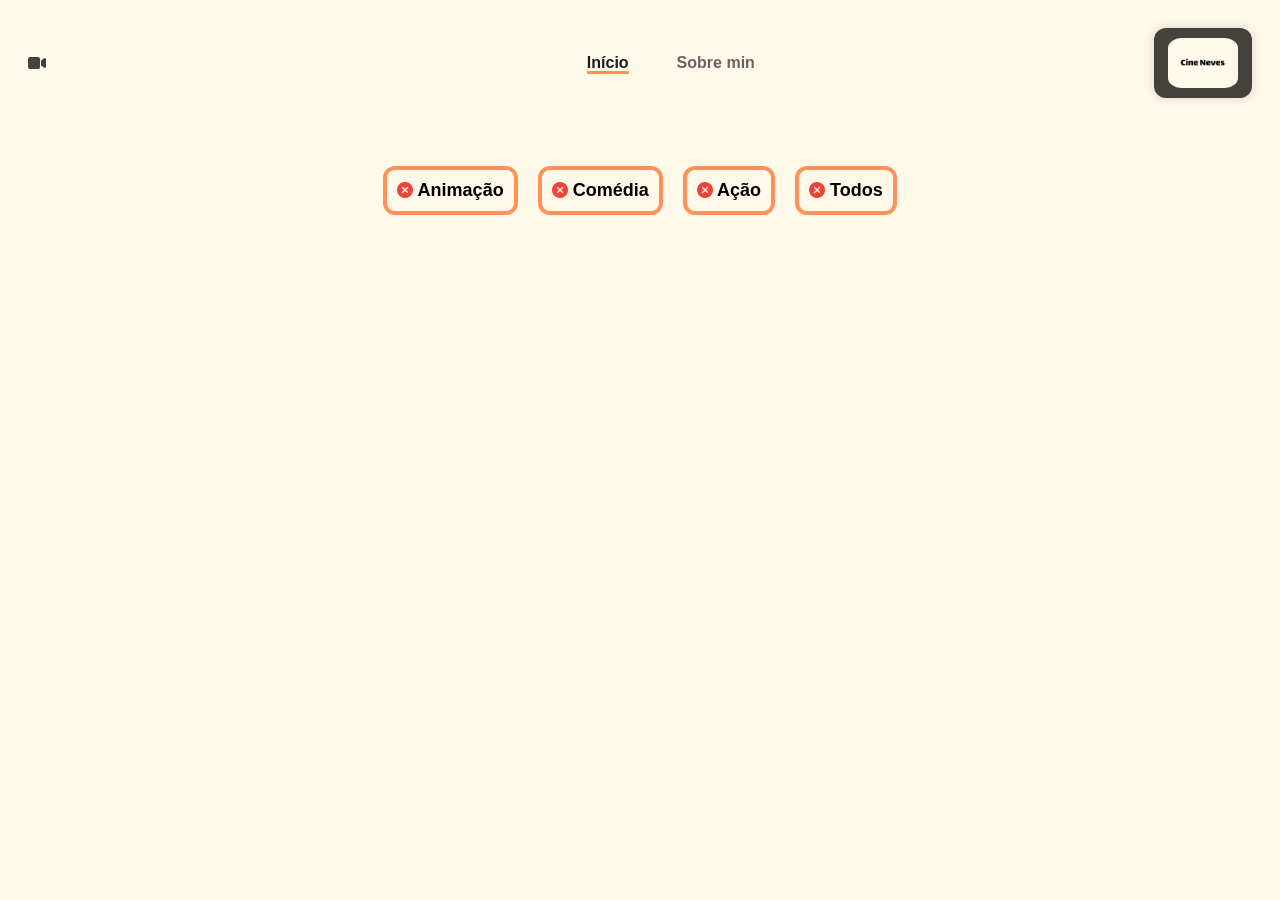
==== index.html @ f13eeda2 "Germina Flix (versão do Alex)" ====
<!DOCTYPE html>
<html lang="pt-br">
<head>
    <meta charset="UTF-8">
    <meta name="viewport" content="width=device-width, initial-scale=1.0">
    <title>Cine Neves</title>
    <link rel="stylesheet" href="style.css">
    <link rel="stylesheet" href="https://cdnjs.cloudflare.com/ajax/libs/font-awesome/6.7.2/css/all.min.css">
    <link rel="icon" href="img
    /logo.png" >
</head>
 <body style="background-color: #fff9ea;">
    <header>
        <header>
            <nav id = "navbar">
                <i class="fa-solid fa-video" style="color: #44423d;"></i>
                <ul id="nav_list" style="margin-left: 142px;">
                    <li class="nav-item active"><a href="">Início</a></li>
                    <li class="nav-item"><a href="autor.html">Sobre min</a></li>
                </ul>
                <a href="logo.html"><button class="btn"><img src="img/logo.png" style="max-height: 50px;  border-radius: 20%;" alt="">
                </button></a>
            </nav>
        </header>
    </header>
    <section id="conteudo">

        

        <div id="filtros">
            <input type="checkbox" id="terror">
            <label for="terror" style="margin-top: 20px;"><span class="red"> <img src="img/remove.png" alt=""></span>  <span class="green"><img src="img/check.png" alt=""></span>Animação</label>
            <input type="checkbox" id="comedia">
            <label for="comedia" style="margin-top: 20px;"><span class="red"> <img src="img/remove.png" alt=""></span>  <span class="green"><img src="img/check.png" alt=""></span>Comédia</label>
            <input type="checkbox" id="aventura">
            <label for="aventura" style="margin-top: 20px;"><span class="red"> <img src="img/remove.png" alt=""></span>  <span class="green"><img src="img/check.png" alt=""></span>Ação</label>
            <input type="checkbox" id="todos">
            <label for="todos" style="margin-top: 20PX;"> <span class="red"> <img src="img/remove.png" alt=""></span>  <span class="green"><img src="img/check.png" alt=""></span>Todos</label>
            <div class="cobridor"></div>
        </div>

        <main class="filmes" >
        <section style="display: flex; flex-direction: row; gap: 40px;">
            <div class="filme"+ id="filme1">
                <a href="filmes/filme1.html">
                    <div class="card">
                        <div class="img-card">
                            <img src="img/miranha.jpg" alt="">
                        </div>
                        <div class="content">
                            <h2>Homem-Aranha: Através do Aranhaverso (2023)</h2>
                            <p style="margin-top: 10px;">Viajando pelo multiverso, Miles Morales conhece um novo time de Pessoas-Aranha, formado por heróis de diversas dimensões. Mas quando os heróis entram em conflito sobre como lidar com uma nova ameaça, Miles se vê em um impasse.</p>
                        </div>
                    </div>
                </a>
            </div>
        <div class="filme" id="filme2">
            <a href="filmes/filme1.html">
                <div class="card">
                    <div class="img-card">
                        <img src="img/leao-capa.jpg" alt="">
                    </div>
                    <div class="content">
                        <h2>Mufasa: O Rei Leão (2024) <span style="color: yellow;"><i class="fa-solid fa-star"></i>Mais vistos<i class="fa-solid fa-star"></i></span></h2> 
                        <p style="margin-top: 10px;">Mufasa, um filhote perdido e sozinho, conhece um simpático leãozinho chamado Taka, o herdeiro de uma linhagem real. O encontro casual dá início a uma jornada transformadora de um grupo de desajustados em busca de seus destinos. 
                        </p>
                    </div>
                </div>
            </a>
        </div>
        <div class="filme" id="filme3">
            <a href="filmes/filme1.html">
                <div class="card">
                    <div class="img-card">
                        <img src="img/carros-capa.jpg" alt="">
                    </div>
                    <div class="content">
                        <h2> Carros (2006)</h2>
                        <p style="margin-top: 10px;">Relâmpago McQueen, um carro de corridas vaidoso, se perde a caminho de uma grande competição e acaba na pacata Radiator Springs. Lá, enquanto tenta voltar para as pistas, ele faz amigos e descobre que há mais na vida do que vencer: como amizade, humildade e lar.

                            Katchau! 🗲</p>
                    </div>
                </div>
            </a>
        </div>
        </section>

        <section style="display: flex; flex-direction: row; gap: 40px;">
        <div class="filme" id="filme4">
            <a href="filmes/filme1.html">
                <div class="card">
                    <div class="img-card">
                        <img src="img/mine-capa.jpg" alt="">
                    </div>
                    <div class="content">
                        <h2> Um Filme Minecraft (2025) <span style="color: yellow;"><i class="fa-solid fa-star"></i>Mais vistos<i class="fa-solid fa-star"></i></span></h2>
                        <p style="margin-top: 10px;">Quatro desajustados são transportados para um bizarro país das maravilhas cúbico onde impera a imaginação. Para voltar para casa, eles terão que dominar este mundo enquanto embarcam em uma missão com um experiente construtor imprevisível.</p>
                    </div>
                </div>
            </a>
        </div>
        <div class="filme" id="filme5">
            <a href="filmes/filme1.html">
                <div class="card">
                    <div class="img-card">
                        <img src="img/deadpool-capa.jpg" alt="">
                    </div>
                    <div class="content">
                        <h2> Deadpool & Wolverine
                            (2024) <span style="color: yellow;"><i class="fa-solid fa-star"></i>Mais vistos<i class="fa-solid fa-star"></i></span>
                            </h2>
                        <p style="margin-top: 10px;">Deadpool recebe uma inesperada oferta da Autoridade de Variância Temporal para se juntar ao Universo Cinematográfico Marvel, mas em vez disso recruta uma variante durona do Wolverine para salvar seu universo da extinção.</p>
                    </div>
                </div>
            </a>
        </div>
        <div class="filme" id="filme6">
            <a href="filmes/filme1.html">
                <div class="card">
                    <div class="img-card">
                        <img src="img/sonic-capa2.jpg" alt="">
                    </div>
                    <div class="content">
                        <h2> Sonic 3: O Filme (2024)</h2>
                        <p style="margin-top: 10px;">Sonic, Knuckles e Tails se reúnem contra um novo e poderoso adversário: Shadow, um vilão misterioso com poderes diferentes de tudo o que já enfrentaram antes. Com suas habilidades excepcionais e o destino do mundo em jogo, a Equipe Sonic busca uma aliança improvável.</p>
                    </div>
                </div>
            </a>
        </div> 
        </section>

        <section style="display: flex; flex-direction: row; gap: 60px;">
            <div class="filme" id="filme7">
                <a href="filmes/filme7.html">
                    <div class="card">
                        <div class="img-card">
                            <img src="img/warcraft-capa.jpg" alt="">
                        </div>
                        <div class="content">
                            <h2 style="margin-top: -25px;"> Warcraft: O Primeiro Encontro de Dois Mundos (2016)</h2>
                            <p style="margin-top: 10px;">Enquanto uma horda de orcs invade o planeta Azeroth usando um portal mágico, alguns heróis humanos e orcs dissidentes devem tentar deter o verdadeiro mal por trás desta guerra.</p>
                        </div>
                    </div>
                </a>
            </div>
            <div class="filme" id="filme8">
                <a href="filmes/filme1.html">
                    <div class="card">
                        <div class="img-card">
                            <img src="img/capitao-capa.jpg" alt="">
                        </div>
                        <div class="content">
                            <h2 style="margin-top: 25px;"> Capitão América: Admirável Mundo Novo (2025) <br> <span style="color: yellow;"><i class="fa-solid fa-star"></i>Mais vistos<i class="fa-solid fa-star"></i></span></h2>
                            <p style="margin-top: 10px;">Sam Wilson, o novo Capitão América, se vê no meio de um incidente internacional e deve descobrir o motivo por trás de um plano global nefasto.</p>
                        </div>
                    </div>
                </a>
            </div>
        </section>
        <section style="display: flex; flex-direction: row; gap: 60px;">
            <div class="filme" id="filme9">
                <a href="filmes/filme1.html">
                    <div class="card">
                        <div class="img-card">
                            <img src="img/thunderbolts-capa.jpg" alt="">
                        </div>
                        <div class="content">
                            <h2> Thunderbolts* (2025) <br><span style="color: yellow;"><i class="fa-solid fa-star"></i>Mais vistos<i class="fa-solid fa-star"></i></span></h2>
                            <p style="margin-top: 10px;">Depois de se verem presos em uma armadilha mortal, uma equipe não convencional de anti-heróis deve embarcar em uma missão perigosa que os forçará a confrontar os cantos mais sombrios de seus passados.</p>
                        </div>
                    </div>
                </a>
            </div>
            <div class="filme" id="filme10">
                <a href="filmes/filme1.html">
                    <div class="card">
                        <div class="img-card">
                            <img src="img/kraven-capa.jpg" alt="">
                        </div>
                        <div class="content">
                            <h2 style="margin-top: 145px;"> Kraven, o Caçador (2024)</h2>
                            <p style="margin-top: 10px;">A complexa relação de Kraven com o pai, Nikolai Kravinoff, o leva a uma jornada de vingança com consequências brutais, o motivando a se tornar um dos maiores e mais temidos caçadores do mundo.</p>
                        </div>
                    </div>
                </a>
            </div>
        </section>
        
        </main>
    </section>
    

        <!-- <h1 style="background-color: rgb(97, 96, 96); color: rgb(233, 229, 229); padding: 20px; width: 23%; text-align: center;font-size: 55px; margin-bottom: 10px;">Lorem Ipsum</h1>
        <p style="background-color: rgb(182, 178, 178); padding: 30px; font-size: 40px;margin-bottom: 10px;">Lorem ipsum dolor sit amet consectetur adipisicing elit. Non voluptatum eligendi labore est voluptas ratione, odio cumque delectus commodi qui quod quibusdam, quaerat officiis vitae aperiam debitis! Veniam, error fuga?
        Praesentium voluptates officia rerum  veniam maiores eius autem, incidunt numquam officia, alias consectetur culpa voluptatum delore voluptates tempora, aut rem dolore ea?</p>

        <ul style="background-color: rgb(182, 178, 178); padding: 40px; width: 30%; font-size: 40px;">
            <li style="margin-left: 20px;">Lorem ipsum dolor sit</li>
            <li style="margin-left: 20px;">consectetur adipisicing</li>
            <li style="margin-left: 20px;">Elit, sed do elusmod</li>
        </ul>
    </main> -->
</body>
</html>
---- style.css ----
*{
  box-sizing: border-box;
  font-family: 'Poppins', sans-serif;
  margin: 0;
  padding: 0;}
  .container {
    position: relative;
    width: max-content;
  }
  
  .cobridor {
    position: absolute;
    margin-top: 20px;
    margin-left: -525px;
    width: 10px;
    height: 50px;
    background-color: #fff9ea;
    z-index: 4;
    transition: width 2s ease;
  }
  
  #todos:checked ~ .cobridor {
    width: 26%;
  }
  #todos:checked + label .green{
    display: inline;
  }
  #todos:checked + label .red{
    display: none;
  }
  #aventura:checked + label .green{
    display: inline;
  }
  #aventura:checked + label .red{
    display: none;}
  
    #terror:checked + label .green{
      display: inline;
    }
    #terror:checked + label .red{
      display: none;}
  
      #comedia:checked + label .green{
        display: inline;
      }
      #comedia:checked + label .red{
        display: none;}
  
  
  .green{
    padding-right: 4px;
    position: relative;
    top: 2px;
    display: none;
  }
  .red{
    position: relative;
    top: 2px;
  }
  .filme {
    margin-top: 20px;
    display: none;
    overflow: hidden;
  }
  
  #filtros{
    width: 100%;
    margin-top: 20px;
    display: flex;
    gap: 20px;
    justify-content: center;
  }
  .filmes{
    display: flex;
    justify-content: center;
    gap: 30px;
    flex-direction: column;
    align-items: center;
  }
  
  #filtros:has(input#todos:checked) ~ .filmes .filme{
    display: inline;
  }
  
  #filtros:has(input#terror:checked) ~ .filmes #filme1,
  #filtros:has(input#terror:checked) ~ .filmes #filme2,
  #filtros:has(input#terror:checked) ~ .filmes #filme3 {
    display: inline;
  }
  
  input{display: none;}
  
  #terror:checked + label{
    font-weight: bold;
    padding: 10px;
    border: 4px solid #44423d;
    background-color: #ff9159;
  }
  
  #terror + label{
    border-radius: 12px;
    font-size: 18px;
    font-weight: bold;
    padding: 10px;
    border: 4px solid #ff9159;
    transition: background-color 1s ease-in-out, border 1s ease;
  }
  
  #aventura:checked + label{
    font-weight: bold;
    padding: 10px;
    border: 4px solid #44423d;
    background-color: #ff9159;
  }
  
  #aventura + label{
    border-radius: 12px;
    font-size: 18px;
    font-weight: bold;
    padding: 10px;
    border: 4px solid #ff9159;
    transition: background-color 1s ease-in-out, border 1s ease;
  }
  
  #comedia:checked + label{
    font-weight: bold;
    padding: 10px;
    border: 4px solid #44423d;
    background-color: #ff9159;
  }
  
  #comedia + label{
    border-radius: 12px;
    font-size: 18px;
    font-weight: bold;
    padding: 10px;
    border: 4px solid #ff9159;
    transition: background-color 1s ease-in-out, border 1s ease;
  }
  
  #todos:checked + label{
    z-index: 3;
    margin-right: 405Px;
    font-weight: bold;
    padding: 10px;
    border: 4px solid #44423d;
    background-color: #ff9159;
  }
  
  #todos + label{
    border-radius: 12px;
    font-size: 18px;
    font-weight: bold;
    padding: 10px;
    border: 4px solid #ff9159;
    transition: background-color 1s ease-in-out, border 1s ease, margin-right 2s ease;
  }
  
  
  #filtros:has(input#comedia:checked) ~ .filmes #filme4,
  #filtros:has(input#comedia:checked) ~ .filmes #filme5,
  #filtros:has(input#comedia:checked) ~ .filmes #filme6 {
    display: inline;
  }
  
  #filtros:has(input#aventura:checked) ~ .filmes #filme10,
  #filtros:has(input#aventura:checked) ~ .filmes #filme7,
  #filtros:has(input#aventura:checked) ~ .filmes #filme8,
  #filtros:has(input#aventura:checked) ~ .filmes #filme9 {
    display: inline;
  }
  
  #conteudo{
    gap: 20px;
    display: flex;
    flex-direction: column;
    justify-content: center;
    width: 100%;
  }
  
  header{
    background-color: #fff9ea;
    z-index: 10;
    position: sticky;
    top: 0;
    width: 100%;
    padding: 14px;
  }
  #navbar{
    width: 100%;
    display: flex;
    align-items: center;
    justify-content: space-between;
  }
  #nav_list{
    display: flex;
    gap: 48px;
    list-style: none;
  }
  .nav-item a{
    text-decoration: none;
    font-weight: 600;
    color: #1d1d1dad;
  }
  .nav-item.active a{
    color: #1d1d1d;
    border-bottom: 3px solid #ff9159;
  }
  .btn{
    color: white;
    border: none;
    display: flex;
    align-items: center;
    background-color: #44423d;
    border-radius: 12px;
    padding: 10px 14px;
    box-shadow: 0px 0px 10px 2px rgba(0,0,0,0.1);
    transition: background-color .3s ease;
  }
  .btn:hover{
    cursor: pointer;
    color: white;
    border: none;
    display: flex;
    align-items: center;
    background-color: #67655f;
  }

  .card{
    color: white;
    width: 400px;
    aspect-ratio: 1 / 0.7;
    border-radius: 12px;
    position: relative;
    cursor: pointer;
  }

  .card .img-card{
    width: 100%;
    height: 100%;
    border-radius: inherit;
  }

  .card .img-card img{
    width: 100%;
    height: 100%;
    object-fit: cover;
    border-radius: inherit;
    transition: 0.5s ease-in-out;
  }

  .card::after{
    content: "";
    position: absolute;
    inset: 0;
    border: 2px solid white;
    border-radius: inherit;
    opacity: 0;
    transition: 0.4s ease-in-out;
  }


  .card:hover img{
    filter: grayscale(1) brightness(0.4);
  }

  .card:hover::after{
    opacity: 1;
    inset: 20px;
  }
  
  .content{
    transition: transform 1.2s ease;
    position: absolute;
    width: 80%;
    top: 100%;
    left: 100%;
  }

  .card:hover .content{
    transform: translate(-110%, -140%);
  }

  footer{
    margin-bottom: 0 auto;
    background-color: #ff9159;
}

#itens-footer{
    display: flex;
    justify-content: space-between;
    padding: 0px 8% 24px;
    align-items: center;
}
#copyright{
    color: #1d1d1d;
    font-weight: 500;
}
.social-media-buttons{
    display: flex;
    gap: 18px;
}
.social-media-buttons a{
    display: flex;
    align-items: center;
    justify-content: center;
    width: 45px;
    height: 40px;
    background-color: #fff;
    font-size: 1.25rem;
    border-radius: 10px;
    text-decoration: none;
    color: #1d1d1d;
    box-shadow: 0px 0px 12px 4px rgba(0,0,0,0.1);
    transition: box-shadow .3s ease;
}
.social-media-buttons a:hover{
    box-shadow: 0px 0px 12px 8px rgba(0,0,0,0.1);
}
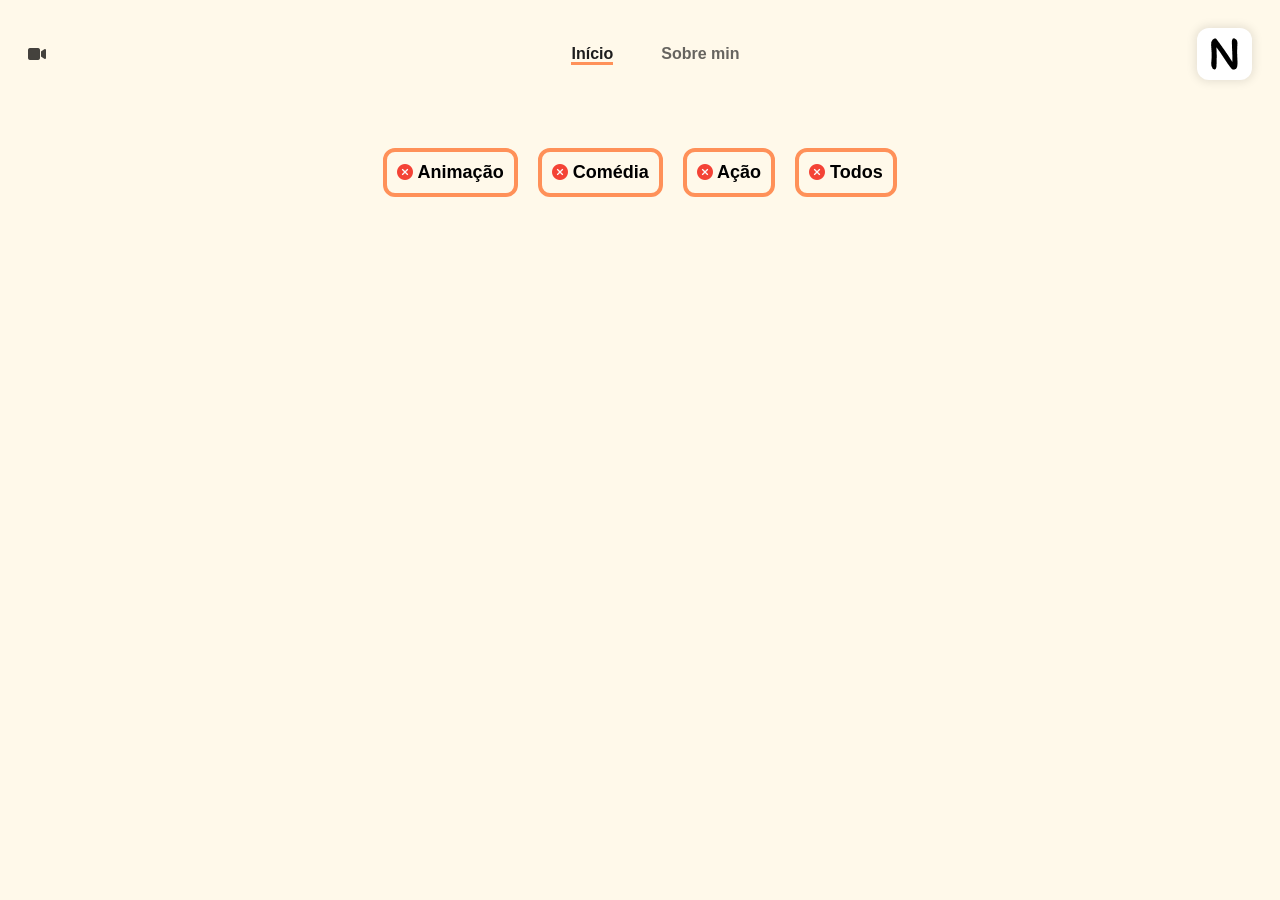
==== commit 42815af3: "ajustes para atender os requisitos da página pessoal e de heuristicas basicas" ====
--- a/index.html
+++ b/index.html
@@ -6,19 +6,17 @@
     <title>Cine Neves</title>
     <link rel="stylesheet" href="style.css">
     <link rel="stylesheet" href="https://cdnjs.cloudflare.com/ajax/libs/font-awesome/6.7.2/css/all.min.css">
-    <link rel="icon" href="img
-    /logo.png" >
 </head>
  <body style="background-color: #fff9ea;">
     <header>
         <header>
             <nav id = "navbar">
                 <i class="fa-solid fa-video" style="color: #44423d;"></i>
-                <ul id="nav_list" style="margin-left: 142px;">
+                <ul id="nav_list" style="margin-left: 68px;">
                     <li class="nav-item active"><a href="">Início</a></li>
                     <li class="nav-item"><a href="autor.html">Sobre min</a></li>
                 </ul>
-                <a href="logo.html"><button class="btn"><img src="img/logo.png" style="max-height: 50px;  border-radius: 20%;" alt="">
+                <a href="logo.html"><button class="btn" style="background-color: white;"><img src="img/logo.png" style="max-height: 50px;  border-radius: 20%; background-color: white;" alt="">
                 </button></a>
             </nav>
         </header>
--- a/style.css
+++ b/style.css
@@ -146,7 +146,14 @@
     border: 4px solid #44423d;
     background-color: #ff9159;
   }
-  
+  label{
+    cursor:pointer;
+    transition: 0.2s ease !important;
+  }
+  label:hover{
+    transform: translateY(-10%);
+  }
+
   #todos + label{
     border-radius: 12px;
     font-size: 18px;
@@ -198,9 +205,16 @@
     list-style: none;
   }
   .nav-item a{
+    transition: 0.2s ease;
     text-decoration: none;
     font-weight: 600;
     color: #1d1d1dad;
+  }
+  .nav-item{
+    transition: 0.2s ease;
+  }
+  .nav-item:hover{
+    transform: translateY(-10%);
   }
   .nav-item.active a{
     color: #1d1d1d;
@@ -316,4 +330,9 @@
 }
 .social-media-buttons a:hover{
     box-shadow: 0px 0px 12px 8px rgba(0,0,0,0.1);
+}
+img, a{
+  user-select: none;
+  -webkit-user-drag: none;
+  
 }
